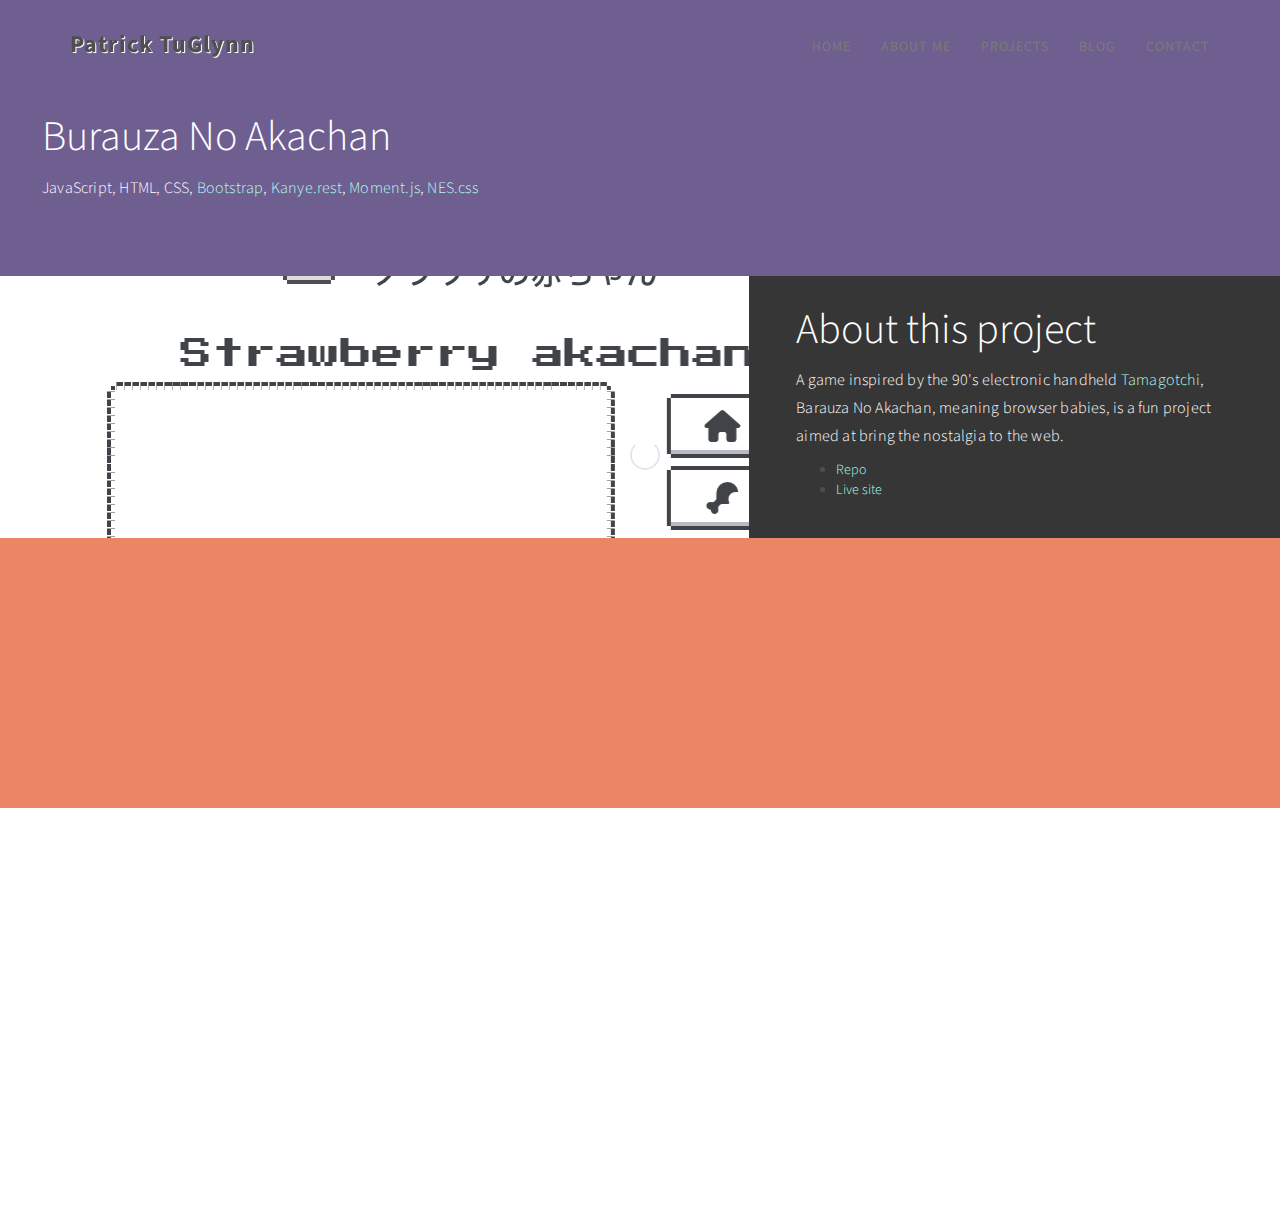
==== projects/burauza.html @ d13ad5c4 "added another proeject and favicon" ====
<!DOCTYPE html>
<html lang="en">
<head>

<meta charset="UTF-8">
<meta http-equiv="X-UA-Compatible" content="IE=Edge">
<meta name="description" content="A React powered blog with a weather widget that utilizes OpenWeather API">
<meta name="keywords" content="React, Firebase, front end, OpenWeather, API, blog">
<meta name="author" content="templatemo">
<meta name="viewport" content="width=device-width, initial-scale=1, maximum-scale=1">

<title>Patrick TuGlynn | Burauza No Akachan</title>
<!--
Stimulus Template
http://www.templatemo.com/tm-498-stimulus
-->
<link rel="stylesheet" href="../css/bootstrap.min.css">
<link rel="stylesheet" href="../css/animate.css">
<link rel="stylesheet" href="../css/font-awesome.min.css">
<link rel="stylesheet" href="../css/templatemo-style.css">
<link rel="stylesheet" href="../css/custom.css">
<link rel="icon" type="image/x-icon" href="../images/favicon.ico">

<link href="https://fonts.googleapis.com/css?family=Source+Sans+Pro:300,400,700" rel="stylesheet">

</head>
<!-- Google tag (gtag.js) -->
<script async src="https://www.googletagmanager.com/gtag/js?id=G-KNGWYM1D85"></script>
<script>
  window.dataLayer = window.dataLayer || [];
  function gtag(){dataLayer.push(arguments);}
  gtag('js', new Date());

  gtag('config', 'G-KNGWYM1D85');
</script>
<body data-spy="scroll" data-target=".navbar-collapse" data-offset="50">


<!-- PRE LOADER -->

<div class="preloader">
     <div class="spinner">
          <span class="spinner-rotate"></span>
     </div>
</div>


<!-- Navigation Section -->

<div class="navbar navbar-fixed-top custom-navbar" role="navigation">
     <div class="container">

          <!-- navbar header -->
          <div class="navbar-header">
               <button class="navbar-toggle" data-toggle="collapse" data-target=".navbar-collapse">
                    <span class="icon icon-bar"></span>
                    <span class="icon icon-bar"></span>
                    <span class="icon icon-bar"></span>
               </button>
               <a href="../index.html" class="navbar-brand">Patrick TuGlynn</a>
          </div>

          <div class="collapse navbar-collapse">
               <ul class="nav navbar-nav navbar-right">
                    <li><a href="../index.html">Home</a></li>
                    <li><a href="../index.html#about">About Me</a></li>
                    <li><a href="../index.html#projects">Projects</a></li>
                    <li><a href="../index.html#blog">Blog</a></li>
                    <li><a href="../index.html#contact">Contact</a></li>
               </ul>
          </div>

     </div>
</div>


<!-- Home Section -->




<section id="education" class="parallax-section">
    <div class="single-page"></div>
     <div class="container">
          <div class="row">

               <div class="col-md-6 col-sm-6">
                    <div class="color-white education-thumb">
                         <div class="wow fadeInUp section-title" data-wow-delay="0.6s">
                              <h1>Burauza No Akachan</h1>
                              <p class="color-white">JavaScript, HTML, CSS, <a href="https://getbootstrap.com/" target="_blank">Bootstrap</a>, <a href="https://kanye.rest/" target="_blank">Kanye.rest</a>, <a href="https://momentjs.com/" target="_blank">Moment.js</a>, <a href="https://nostalgic-css.github.io/NES.css/">NES.css</a></p>
                         </div>
                    </div>
               </div>
          </div>
     </div>
</section>


<!-- About Project Section -->

<section id="contact" class="parallax-section">
     <div class="container">
          <div class="row">
               <div class="col-md-7 col-sm-6">
                    <div class="project-image mini-pet-pic"></div>
               </div>

               <div class="bg-dark col-md-5 col-sm-6">
                    <div class="contact-thumb">
                         <div class="wow fadeInUp contact-info" data-wow-delay="0.4s">
                            <h2 class="color-white">About this project</h2>
                            <p class="color-white">A game inspired by the 90's electronic handheld <a href="https://tamagotchi.com/" target="_blank">Tamagotchi</a>, Barauza No Akachan, meaning browser babies, is a fun project aimed at bring the nostalgia to the web.</p>
                            <p class="color-white"></p>
                            <ul>
                              <li><a href="https://github.com/tuglynn/gp-mini-pet" target="_blank">Repo</a></li>
                              <li><a href="https://tuglynn.github.io/gp-mini-pet/" target="_blank">Live site</a></li>
                            </ul>
                         </div>

                    </div>
               </div>

          </div>
     </div>
</section>

<section id="experience" class="parallax-section">
     <div class="container">
          <div class="row">

               <div class="bg-dark col-md-12">
                    <div class="hero"></div>

                    </div>
               </div>

          </div>
     </div>
</section>


<!-- Footer Section -->

<footer>
	<div class="container">
		<div class="row">

               <div class="col-md-12 col-sm-12">
                    <div class="wow fadeInUp footer-copyright" data-wow-delay="1s">
                         <p class="color-black">Copyright &copy; 2024 Patrick TuGlynn
                    
                    | Design: <a href="http://www.google.com/+templatemo" class="dark-link" target="_parent">templatemo</a></p>
                    </div>
				<ul class="wow fadeInUp social-icon" data-wow-delay="1.5s">
                         <li><a href="https://github.com/tuglynn" target="_blank" class="fa fa-github"></a></li>
                         <li><a href="https://www.linkedin.com/in/patrick-tuglynn/" target="_blank" class="fa fa-linkedin"></a></li>
                         <li><a href="https://codepen.io/tuglynn" target="_blank" class="fa fa-codepen"></a></li>
                    </ul>
               </div>
			
		</div>
	</div>
</footer>

<!-- SCRIPTS -->

<script src="../js/jquery.js"></script>
<script src="../js/bootstrap.min.js"></script>
<script src="../js/jquery.parallax.js"></script>
<script src="../js/smoothscroll.js"></script>
<script src="../js/wow.min.js"></script>
<script src="../js/custom.js"></script>
</body>
</html>
---- css/templatemo-style.css ----
/* added the color scheme as variables for easy customization */
:root {
  /* --yellow: #E3AE57; */
  --yellow: #58457F;
  --white: #ffffff;
  --red: #E9724C;
  --green: #d7f1eb;
}

/*

Stimulus Template

http://www.templatemo.com/tm-498-stimulus

*/

body {
	background: var(--white);
    font-family: 'Source Sans Pro', sans-serif;
    font-style: normal;
	font-weight: 300;
    overflow-x: hidden;
}

html,body {
  width: 100%;
  height: 100%;
}


/*---------------------------------------
    Typorgraphy              
-----------------------------------------*/

h1,h2,h3,h4,h5,h6 {
  font-style: normal;
  font-weight: 300;
}

h1,h2,h3 {
  font-weight: 300;
}

h1 {
  font-size: 42px;
  padding-bottom: 14px;
  margin-bottom: 0px;
}

h2 {
  font-size: 42px;
  line-height: 52px;
  margin-top: 0px;
}

h3, h4 {
  font-size: 26px;
  line-height: 32px;
  padding-bottom: 6px;
}

/* h4 {
  color: #999;
  font-size: 12px;
  font-weight: normal;
  letter-spacing: 2px;
  text-transform: uppercase;
  padding-top: 6px;
} */

h5 {
  color: #666666;
}

strong {
  color: #fff;
  font-weight: normal;
}

p {
    color: #fff;
    font-size: 16px;
    font-weight: 300;
    line-height: 28px;
    letter-spacing: 0.2px;
}

.section-btn {
  background-color: transparent;
  border: 3px solid #232B2B;
  border-radius: 100px;
  color: #232B2B;
  font-size: 13px;
  font-weight: bold;
  letter-spacing: 1.6px;
  padding: 12px 36px;
  margin-top: 42px;
  transition: all 0.4s ease-in-out;
  text-transform: uppercase;
}

.section-btn:hover {
  background: var(--yellow);
  border-color: transparent;
  color: var(--white);
}

.btn-success:focus {
  background-color: #000;
  border-color: transparent;
}

.parallax-section {
  background-attachment: fixed !important;
  background-size: cover !important;
}

.section-title {
  position: relative;
  padding-bottom: 22px;
}

#about,
#projects,
#experience,
#education,
#contact {
  position: relative;
}

#home .container,
#about .container, 
#experience .container,
#projects .container,
#education .container,
#contact .container {
  width: 100%;
  padding: 0;
  margin: 0;
}

#experience .experience-thumb,
#education .education-thumb  {
  padding: 22px 42px 42px 42px;
}

#projects,
#blog,
footer {
  text-align: center;
}

#experience,
#education {
  background: var(--red);
}

.background-image {
    background-position: 50% 50% !important;
    background-size: cover !important;
    width: 100%;
    height: 100%;
    min-height: 75svh;
    position: absolute;
    top: 0;
    right: 0;
    bottom: 0;
    left: 0;
}

.color-white {
  color: var(--white);
}

.color-yellow {
  color: var(--yellow);
}

.bg-yellow {
  background: var(--yellow);
}

.bg-white {
  background: var(--white);
}

.bg-dark {
  background: #161616;
}



/*---------------------------------------
    General               
-----------------------------------------*/

html{
  -webkit-font-smoothing: antialiased;
}

a {
  color: #a4fde8;
  -webkit-transition: 0.5s;
  -o-transition: 0.5s;
  transition: 0.5s;
  text-decoration: none !important;
}
a:hover, a:active, a:focus {
  color: #fff;
  outline: none;
}

* {
  -webkit-box-sizing: border-box;
  -moz-box-sizing: border-box;
  box-sizing: border-box;
}

*:before,
*:after {
  -webkit-box-sizing: border-box;
  -moz-box-sizing: border-box;
  box-sizing: border-box;
}



/*---------------------------------------
    Preloader section              
-----------------------------------------*/

.preloader {
  position: fixed;
  top: 0;
  left: 0;
  width: 100%;
  height: 100%;
  z-index: 99999;
  display: flex;
  flex-flow: row nowrap;
  justify-content: center;
  align-items: center;
  background: none repeat scroll 0 0 var(--white);
}

.spinner {
  border: 1px solid transparent;
  border-radius: 5px;
  position: relative;
}

.spinner:before {
  content: '';
  box-sizing: border-box;
  position: absolute;
  top: 50%;
  left: 50%;
  width: 30px;
  height: 30px;
  margin-top: -10px;
  margin-left: -10px;
  border-radius: 50%;
  border: 2px solid var(--yellow);
  border-top-color: #f9f9f9;
  animation: spinner .6s linear infinite;
}

@-webkit-@keyframes spinner {
  to {transform: rotate(360deg);}
}

@keyframes spinner {
  to {transform: rotate(360deg);}
}



/*---------------------------------------
    Navigation section              
-----------------------------------------*/

.custom-navbar {
    margin-bottom: 0;
    background-color: var(--white);
}

.custom-navbar .navbar-brand {
    color: #333;
	text-shadow: 1px 1px #fff;
    font-weight: bold;
    font-size: 24px;
    line-height: 35px;
    letter-spacing: 1px;
}

.custom-navbar .nav li a {
    color: #666;
    font-size: 14px;
    font-weight: 400;
    letter-spacing: 1px;
    text-transform: uppercase;
    line-height: 40px;
    transition: all 0.4s ease-in-out;
}

.custom-navbar .nav li a:hover {
    background: transparent;
    color: var(--yellow);
}

.custom-navbar .navbar-nav > li > a:hover,
.custom-navbar .navbar-nav > li > a:focus {
  background-color: transparent;
}

.custom-navbar .nav li.active > a {
    background-color: transparent;
    color: var(--yellow);
}

.custom-navbar .navbar-toggle {
    border: none;
    padding-top: 10px;
}

.custom-navbar .navbar-toggle {
    background-color: transparent;
}

.custom-navbar .navbar-toggle .icon-bar {
    background: var(--yellow);
    border-color: transparent;
}

@media(min-width:768px) {
    .custom-navbar {
        padding: 12px 0;
        border-bottom: 0;
        background: 0 0; 
    }
    .custom-navbar.top-nav-collapse {
        background: var(--white);
        box-shadow: 0px 2px 8px 0px rgba(50, 50, 50, 0.08);
        padding: 0;
    }

}



/*---------------------------------------
    Home section              
-----------------------------------------*/

#home h1 {
  padding-bottom: 18px;
}

#home .col-md-6 {
  /* background: #f1e2d7; */
  background: var(--green);
/* light blue color: #c3eafd; */
  padding-right: 0;
  padding-left: 0;
}

#home .home-img {
  background: url('../images/github.jpeg') no-repeat;
  background-size: cover;
  background-position: 50% 50%;
  width: 100%;
  height: 100svh;
}

#home .home-thumb {
  display: -webkit-box;
  display: -webkit-flex;
  display: -ms-flexbox;
  display: flex;
  -webkit-box-align: center;
  -webkit-align-items: center;
  -ms-flex-align: center;
  align-items: center;
  height: 100svh;
  padding: 0 45px 0 45px;
}



/*---------------------------------------
   About section              
-----------------------------------------*/

#about .about-img {
    background: url('../images/whitewall.JPG') no-repeat;
    
}

#about .about-thumb,
#about .skill-thumb {
  padding: 22px 32px 32px 32px;
}

#about .progress {
  background: var(--white);
  border-radius: 0px;
  box-shadow: none;
  height: 2px;
}

#about .progress-bar-primary {
  background: #232B2B;
}

#about strong,
#about span {
  font-weight: bold;
  display: inline-block;
  padding-bottom: 8px;
}



/*---------------------------------------
    Projects section              
-----------------------------------------*/

#projects {
  background: var(--red);
}

#projects p {
  font-size: 18px;
  line-height: 30px;
}

#projects .service-thumb {
  padding: 52px 22px 52px 22px;
}

#projects .service-thumb .fa {
  font-size: 42px;
  padding-bottom: 22px;
}



/*---------------------------------------
    Experience section              
-----------------------------------------*/

#experience .experience-img {
  background: url('../images/mila.JPG') no-repeat;
}

#experience .media-heading {
  margin-bottom: 0px;
}

#experience .media .fa {
  font-size: 42px;
  margin-right: 14px;
}

#experience small {
  color: #633;
  font-weight: bold;
}

/*---------------------------------------
    Education section              
-----------------------------------------*/

#education {
  background: var(--yellow);
}

#education .education-img {
  background: url('../images/sho.JPG') no-repeat;
}

#education .media-heading {
  margin-bottom: 0px;
}

#education .media .fa {
  font-size: 42px;
  margin-right: 14px;
}

#education small {
  color: #d7f1eb;
  font-weight: bold;
}



/*---------------------------------------
   Blog section              
-----------------------------------------*/

#blog {
    background: url('../images/quotes-bg.jpg') 50% 0 repeat-y fixed;
    background-size: cover;
    background-position: center center;
    color: var(--white);
    position: relative;
    padding: 100px 0px;
}

#blog .overlay {
    background: #121212;
    width: 100%;
    height: 100%;
    position: absolute;
    top: 0;
    opacity: 0.7;
}

#blog .fa {
  font-size: 42px;
  margin-top: 32px;
  margin-bottom: 22px;
}

#blog p {
  padding-top: 32px;
}


/*---------------------------------------
    Contact section              
-----------------------------------------*/

#contact {
  background: var(--red);
}

#contact .contact-form,
#contact .contact-thumb {
  padding: 22px 32px 22px 32px;
  min-height: 7svh;
}

#contact .contact-img {
  background: url('../images/hoodie.JPG') no-repeat;
  min-height: 75svh;
}

#contact .contact-info {
  padding-top: 6px;
  padding-bottom: 6px;
}

#contact .form-control::-moz-placeholder{color:var(--white);opacity:1}
#contact .form-control:-ms-input-placeholder{color:var(--white)}
#contact .form-control::-webkit-input-placeholder{color:var(--white)}

#contact .form-control {
  background: transparent;
  border: none;
  border-bottom: 1px solid var(--yellow);
  border-radius: 0px;
  box-shadow: none;
  color: var(--white);
  font-size: 18px;
  margin-top: 10px;
  margin-bottom: 25px;
  transition: all 0.4s ease-in-out;
}

#contact .form-control:focus {
  border-bottom-color: var(--white);
}

#contact input {
  height: 45px;
}

#contact input[type="submit"] {
  background: var(--white);
  border: 2px solid transparent;
  border-radius: 40px;
  color: #161616;
  padding-bottom: 10px;
}

#contact input[type="submit"]:hover {
  background: transparent;
  border-color: var(--white);
  color: var(--white);
}

#contact .fa {
  padding-right: 10px;
}



/*---------------------------------------
   Footer section              
-----------------------------------------*/

footer {
    padding: 140px 0px;
}



/*---------------------------------------
   Social icon             
-----------------------------------------*/

.social-icon {
    position: relative;
    padding: 0;
    margin: 0;
    text-align: center;
}

.social-icon li {
    display: inline-block;
    list-style: none;
}

.social-icon li a {
    border: 2px solid transparent;
    color: #999;
    border-radius: 100px;
    cursor: pointer;
    font-size: 16px;
    text-decoration: none;
    transition: all 0.4s ease-in-out;
    width: 50px;
    height: 50px;
    line-height: 50px;
    text-align: center;
    vertical-align: middle;
    position: relative;
    margin: 22px 4px 10px 4px;
}

.social-icon li a:hover {
    background: var(--yellow);
    border-color: var(--white);
    color: var(--white);
    transform: scale(1.1);
}



/*---------------------------------------
   Mobile Responsive         
-----------------------------------------*/

@media only screen and (max-width: 580px) {
  h1 {
    font-size: 32px;
  }

  h2 {
    font-size: 28px;
    line-height: inherit;
  }

  h3 {
    font-size: 22px;
    line-height: inherit;
  }
}

@media only screen and (max-width: 767px) {
  .custom-navbar .navbar-brand {
    line-height: 18px;
  }

  #home .home-thumb {
    height: auto;
    padding-top: 32px;
    padding-bottom: 12px;
  }

  #home .container,
  #about .container, 
  #experience .container,
  #projects .container,
  #education .container,
  #contact .container {
    padding-right: 15px;
    padding-left: 15px;
  }

  #about .col-md-3,
  #experience .col-md-6,
  #education .col-md-6,
  #contact .col-md-3 {
    padding: 0;
    margin: 0;
  }

  .background-image {
    position: relative;
    min-height: 65svh;
  }
}

@media only screen and (max-width: 1024px) {
  .section-title {
    padding-bottom: 12px;
  }

  footer {
    padding: 40px 0;
  }
}
---- css/custom.css ----
/* General and Misc */

.dark-link {
    color: #000;
}

.dark-link:hover {
    color:#58457F;
}

.color-black {
    color: black;
}

.spacer {
    width: 100vw;
    height: 20%;
}

.error-message {
    text-align: center;
}
.hero {
    width: 100vw;
    height: 30svh;
    background-color: #E9724C;
}

.sr-only {
    position:absolute;
    left:-10000px;
    top:auto;
    width:1px;
    height:1px;
    overflow:hidden;
    }



@keyframes dancing-husk {
    0% {
        transform: rotate(0deg);
    }
    50% {
        transform: rotate(7deg);
    }

    100% {
        transform: rotate(0deg);
    }
}

.husk {
    width: 200px;
    position: absolute;
    animation: dancing-husk 1s ease-in-out infinite;
}
.husk.head--left {
    left: 5%;
}
.husk.head--right {
    right: 5%;
}


/* Carousel */

.carousel {
    position: relative;
    height: 200px;
    width: 80%;
    margin: 0 auto;
}

.carousel__item {
    width: 100%;
    height: 100%;
    object-fit: cover; 
}

.carousel__track-container {
    height: 200px;
    position: relative;
    overflow: hidden;
}

.carousel__track {
    padding: 50px;
    margin: 0;
    list-style: none;
    height: 100%;
    position: relative;
    height: 100%;
    transition: transform 250ms ease-in;
}

.carousel__slide {
    position: absolute;
    top: 0;
    bottom: 0;
    width: 100%;
}

.carousel__button {
    position: absolute;
    top: 50%;
    transform: translateY(-50%);
    background: rgba(255, 255, 255, 0.5);
    cursor: pointer;
}

.carousel__button--left {
    left: -60px;
}
.carousel__button--right {
    right: -40px;
}

.carousel__button img {
    width: 12px;
}

.carousel__nav {
    display: flex;
    justify-content: center;
    padding: 10px 0;
}

.carousel__indicator {
    border: 0;
    border-radius: 50%;
    width: 20px;
    height: 20px;
    background: rgba(255, 255, 255, 0.3);
    margin: 0 15px;
    cursor: pointer;
}
.carousel__indicator.current-slide {
    background: rgba(255, 255, 255, 0.75);
}

.is-hidden {
    display: none;
}


/* Single page styles */

.single-page {
    width: 100vw;
    height: 8svh;
    /* background-color: green; */
}
.project-image {
    background-position: 50% 50%;
    background-size: cover;
    width: 100%;
    height: 100%;
    min-height: 50svh;
    position: absolute;
    top: 0;
    right: 0;
    bottom: 0;
    left: 0;
}
.weather-thought-pic {
    background: url('../images/weather-thought.png') no-repeat;
}
.piano-quiz-pic {
    background: url('../images/piano-quiz.png') no-repeat;
}
.javascript-todo-pic {
    background: url('../images/javascript-todo.png') no-repeat;
}

.mini-pet-pic {
    background: url('../images/burauza.png') no-repeat;
}

/* Media Queries */


@media screen and (max-width: 936px) {
    .spacer {
        height: 30%;
    }
    .husk {
        width: 90px;
        top: 20%;
    }
}

@media screen and (max-width: 828px) {
    #experience .experience-img {
        width: 100vw;
    }
}
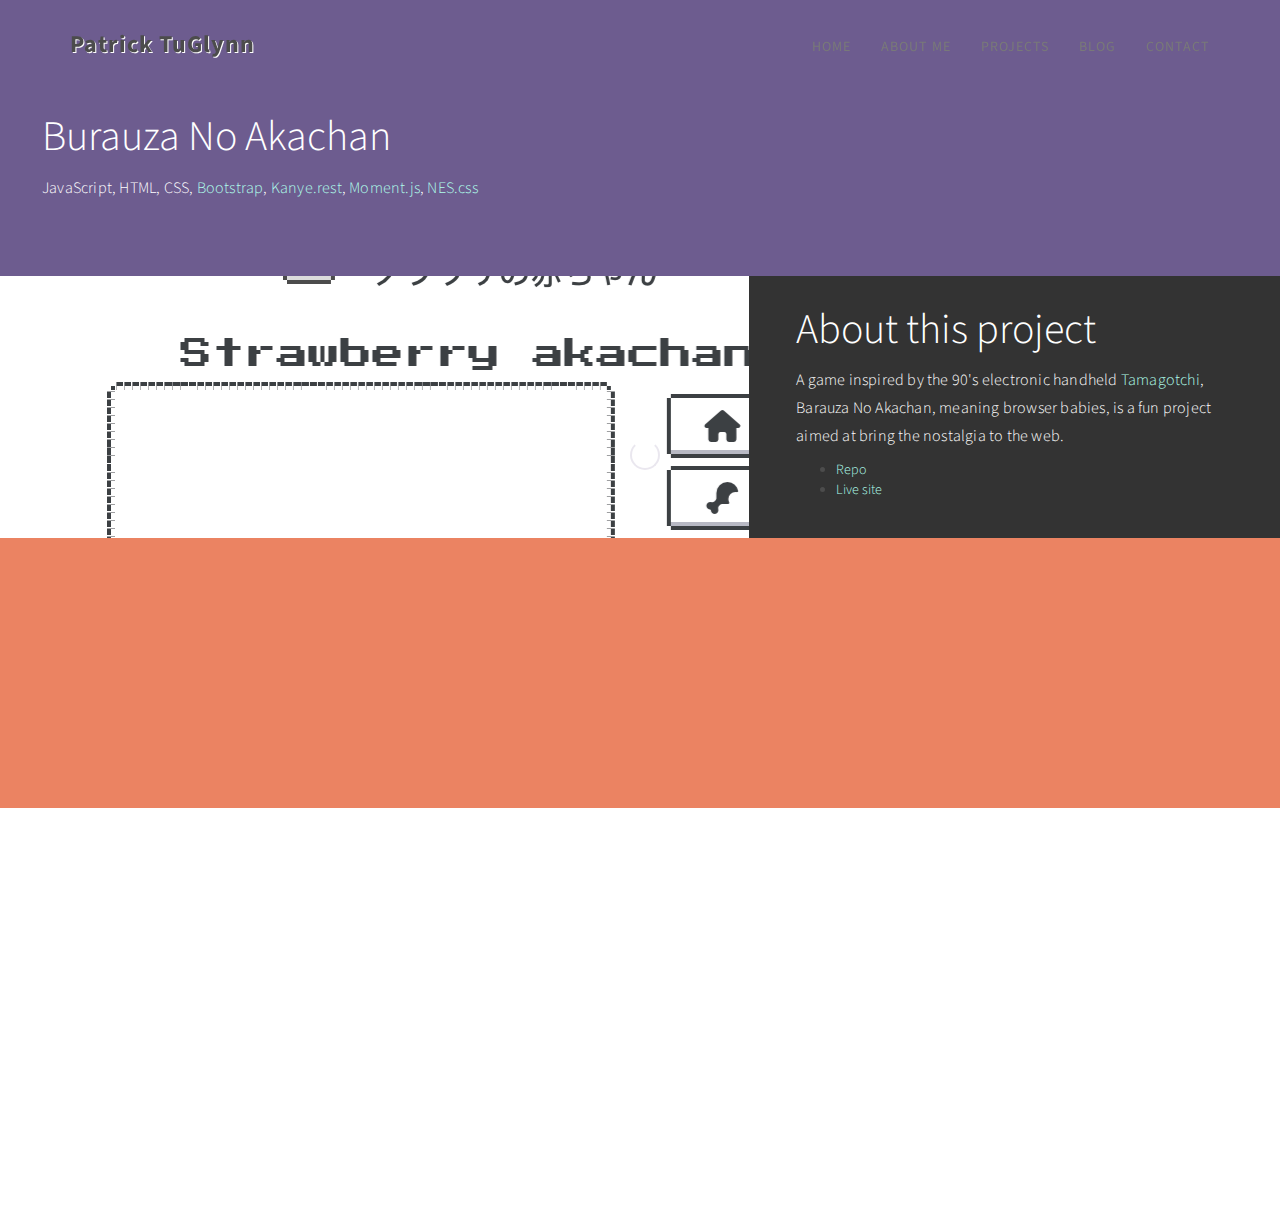
==== commit 45c78878: "moved analytics" ====
--- a/projects/burauza.html
+++ b/projects/burauza.html
@@ -22,8 +22,6 @@
 <link rel="icon" type="image/x-icon" href="../images/favicon.ico">
 
 <link href="https://fonts.googleapis.com/css?family=Source+Sans+Pro:300,400,700" rel="stylesheet">
-
-</head>
 <!-- Google tag (gtag.js) -->
 <script async src="https://www.googletagmanager.com/gtag/js?id=G-KNGWYM1D85"></script>
 <script>
@@ -33,8 +31,8 @@
 
   gtag('config', 'G-KNGWYM1D85');
 </script>
+</head>
 <body data-spy="scroll" data-target=".navbar-collapse" data-offset="50">
-
 
 <!-- PRE LOADER -->
 
--- a/css/custom.css
+++ b/css/custom.css
@@ -166,8 +166,8 @@
 .weather-thought-pic {
     background: url('../images/weather-thought.png') no-repeat;
 }
-.piano-quiz-pic {
-    background: url('../images/piano-quiz.png') no-repeat;
+.star-search-pic {
+    background: url('../images/star-search.png') no-repeat;
 }
 .javascript-todo-pic {
     background: url('../images/javascript-todo.png') no-repeat;
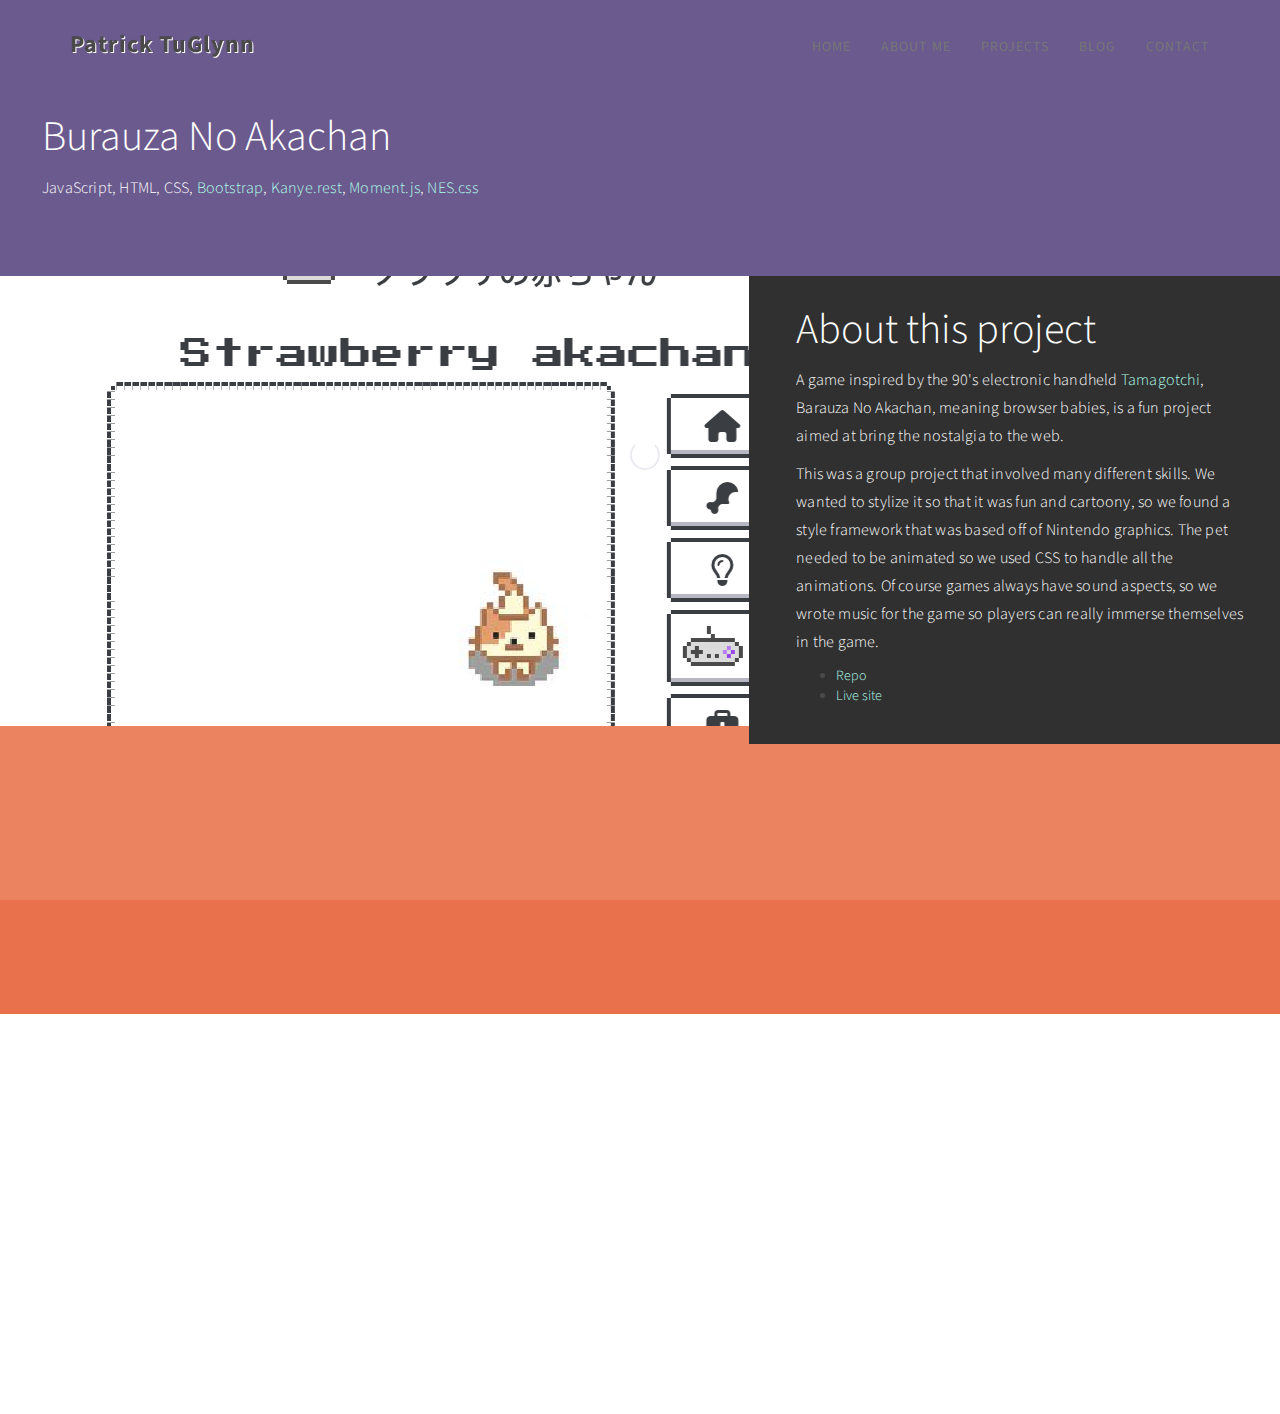
==== commit d8b1a9c3: "added more info on project. edited animation time on footer" ====
--- a/projects/burauza.html
+++ b/projects/burauza.html
@@ -109,7 +109,7 @@
                          <div class="wow fadeInUp contact-info" data-wow-delay="0.4s">
                             <h2 class="color-white">About this project</h2>
                             <p class="color-white">A game inspired by the 90's electronic handheld <a href="https://tamagotchi.com/" target="_blank">Tamagotchi</a>, Barauza No Akachan, meaning browser babies, is a fun project aimed at bring the nostalgia to the web.</p>
-                            <p class="color-white"></p>
+                            <p class="color-white">This was a group project that involved many different skills. We wanted to stylize it so that it was fun and cartoony, so we found a style framework that was based off of Nintendo graphics. The pet needed to be animated so we used CSS to handle all the animations. Of course games always have sound aspects, so we wrote music for the game so players can really immerse themselves in the game.</p>
                             <ul>
                               <li><a href="https://github.com/tuglynn/gp-mini-pet" target="_blank">Repo</a></li>
                               <li><a href="https://tuglynn.github.io/gp-mini-pet/" target="_blank">Live site</a></li>
@@ -145,12 +145,12 @@
 		<div class="row">
 
                <div class="col-md-12 col-sm-12">
-                    <div class="wow fadeInUp footer-copyright" data-wow-delay="1s">
+                    <div class="wow fadeInUp footer-copyright" data-wow-delay=".6s">
                          <p class="color-black">Copyright &copy; 2024 Patrick TuGlynn
                     
                     | Design: <a href="http://www.google.com/+templatemo" class="dark-link" target="_parent">templatemo</a></p>
                     </div>
-				<ul class="wow fadeInUp social-icon" data-wow-delay="1.5s">
+				<ul class="wow fadeInUp social-icon" data-wow-delay=".9s">
                          <li><a href="https://github.com/tuglynn" target="_blank" class="fa fa-github"></a></li>
                          <li><a href="https://www.linkedin.com/in/patrick-tuglynn/" target="_blank" class="fa fa-linkedin"></a></li>
                          <li><a href="https://codepen.io/tuglynn" target="_blank" class="fa fa-codepen"></a></li>
--- a/css/custom.css
+++ b/css/custom.css
@@ -179,7 +179,6 @@
 
 /* Media Queries */
 
-
 @media screen and (max-width: 936px) {
     .spacer {
         height: 30%;
